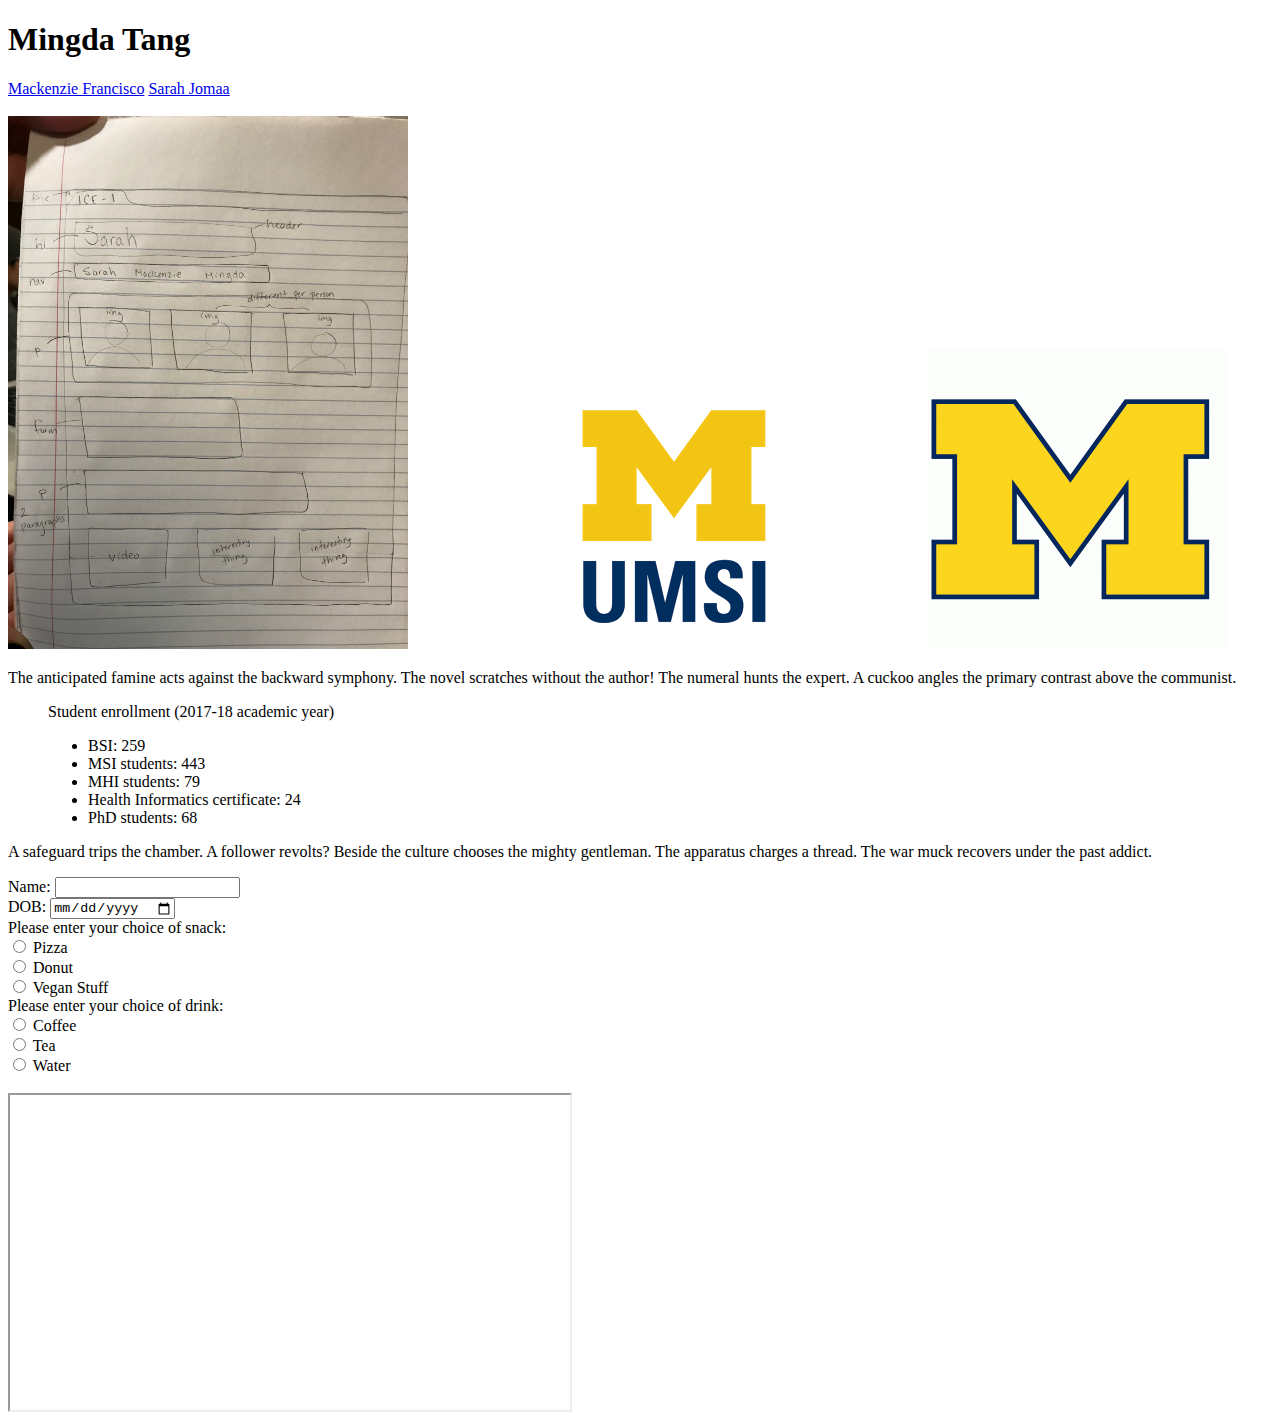
==== ICE1/index.html @ 578030a9 "file structure and ICE2" ====
<!DOCTYPE html>
<html>

<head>
  <meta charset="utf-8">
  <meta name="viewport" content="width=device-width, initial-scale=1, shrink-to-fit=no">
  <meta http-equiv="x-ua-compatible" content="ie=edge">
  <link rel="shortcut icon" href="images/logo.jpg" />
  <title>Super Awesome Website!</title>
</head>
<!--Team members: Mingda Tang, Mackenzie Francisco, Sarah Jomma-->

<body>
  <!--header-->
  <h1>Mingda Tang</h1>
  <nav>
    <a href='#'>Mackenzie Francisco</a>
    <a href='#'>Sarah Jomaa</a>
  </nav>
  <br>
  <img src="images/sketch.jpg" alt="website sketch SI 339">
  <img src="images/umsi.png" alt="UMSI logo">
  <img src="images/umich.gif" alt="UM logo">
  <p>
    The anticipated famine acts against the backward symphony. The novel scratches without the author! The numeral hunts the expert. A cuckoo angles the primary contrast above the communist.</p>
  <blockquote>Student enrollment (2017-18 academic year)
    <ul>
      <li>BSI: 259</li>
      <li>MSI students: 443</li>
      <li>MHI students: 79</li>
      <li>Health Informatics certificate: 24</li>
      <li>PhD students: 68</li>
    </ul>
  </blockquote>
  <p>A safeguard trips the chamber. A follower revolts? Beside the culture chooses the mighty gentleman. The apparatus charges a thread. The war muck recovers under the past addict.</p>
  <form>
    <label for="name">Name:
    <input type="text" name="name" id="name"></label><br>
    <label for="dob">DOB:</label>
    <input type="date" name="DOB" id="dob"><br> Please enter your choice of snack:<br>
    <input type="radio" name="snack" value="pizza"> Pizza<br>
    <input type="radio" name="snack" value="donut"> Donut<br>
    <input type="radio" name="snack" value="vegan"> Vegan Stuff<br> Please enter your choice of drink:<br>
    <input type="radio" name="snack" value="coffee"> Coffee<br>
    <input type="radio" name="snack" value="tea"> Tea<br>
    <input type="radio" name="snack" value="water"> Water<br>
  </form>
  <br>
  <iframe width="560" height="315" src="https://www.youtube.com/embed/8tmU8vaUdV0"></iframe>
</body>

</html>
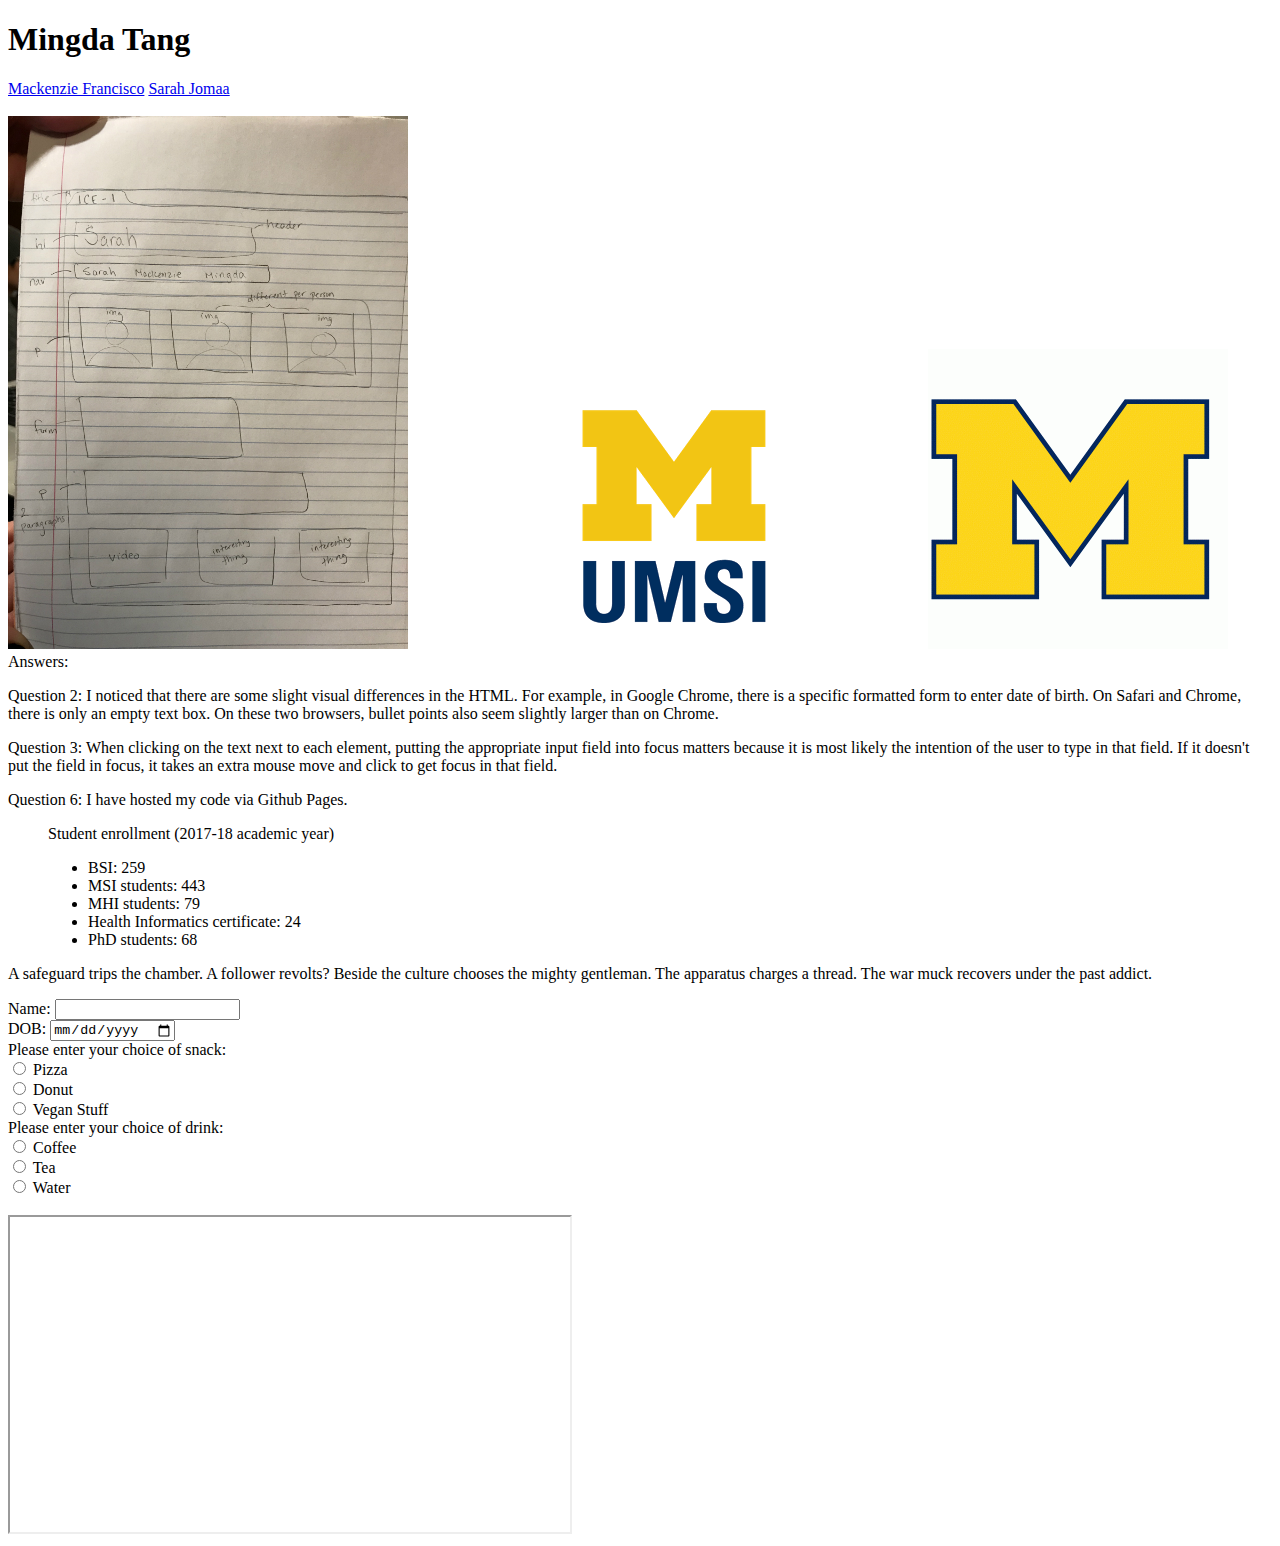
==== commit f05f68ed: "finished answers to questions 2,3, and 6" ====
--- a/ICE1/index.html
+++ b/ICE1/index.html
@@ -8,7 +8,7 @@
   <link rel="shortcut icon" href="images/logo.jpg" />
   <title>Super Awesome Website!</title>
 </head>
-<!--Team members: Mingda Tang, Mackenzie Francisco, Sarah Jomma-->
+<!--Team members: Mingda Tang, Mackenzie Francisco, Sarah Jomaa-->
 
 <body>
   <!--header-->
@@ -21,8 +21,12 @@
   <img src="images/sketch.jpg" alt="website sketch SI 339">
   <img src="images/umsi.png" alt="UMSI logo">
   <img src="images/umich.gif" alt="UM logo">
-  <p>
-    The anticipated famine acts against the backward symphony. The novel scratches without the author! The numeral hunts the expert. A cuckoo angles the primary contrast above the communist.</p>
+  <div>Answers:</div>
+  <p>Question 2: I noticed that there are some slight visual differences in the HTML. For example, in Google Chrome, there is a specific formatted form to enter date of birth. On Safari and Chrome, there is only an empty text box. On these two browsers,
+    bullet points also seem slightly larger than on Chrome.</p>
+  <p>Question 3: When clicking on the text next to each element, putting the appropriate input field into focus matters because it is most likely the intention of the user to type in that field. If it doesn't put the field in focus, it takes an extra mouse
+    move and click to get focus in that field.</p>
+  <p>Question 6: I have hosted my code via Github Pages.</p>
   <blockquote>Student enrollment (2017-18 academic year)
     <ul>
       <li>BSI: 259</li>
@@ -38,12 +42,12 @@
     <input type="text" name="name" id="name"></label><br>
     <label for="dob">DOB:</label>
     <input type="date" name="DOB" id="dob"><br> Please enter your choice of snack:<br>
-    <input type="radio" name="snack" value="pizza"> Pizza<br>
-    <input type="radio" name="snack" value="donut"> Donut<br>
-    <input type="radio" name="snack" value="vegan"> Vegan Stuff<br> Please enter your choice of drink:<br>
-    <input type="radio" name="snack" value="coffee"> Coffee<br>
-    <input type="radio" name="snack" value="tea"> Tea<br>
-    <input type="radio" name="snack" value="water"> Water<br>
+    <input type="radio" name="snack" value="pizza" id="1"><label for="1"> Pizza</label><br>
+    <input type="radio" name="snack" value="donut" id="2"><label for="2"> Donut</label><br>
+    <input type="radio" name="snack" value="vegan" id="3"><label for="3"> Vegan Stuff</label><br> Please enter your choice of drink:<br>
+    <input type="radio" name="snack" value="coffee" id="4"><label for="4"> Coffee</label><br>
+    <input type="radio" name="snack" value="tea" id="5"><label for="5"> Tea</label><br>
+    <input type="radio" name="snack" value="water" id="6"><label for="6"> Water</label><br>
   </form>
   <br>
   <iframe width="560" height="315" src="https://www.youtube.com/embed/8tmU8vaUdV0"></iframe>
